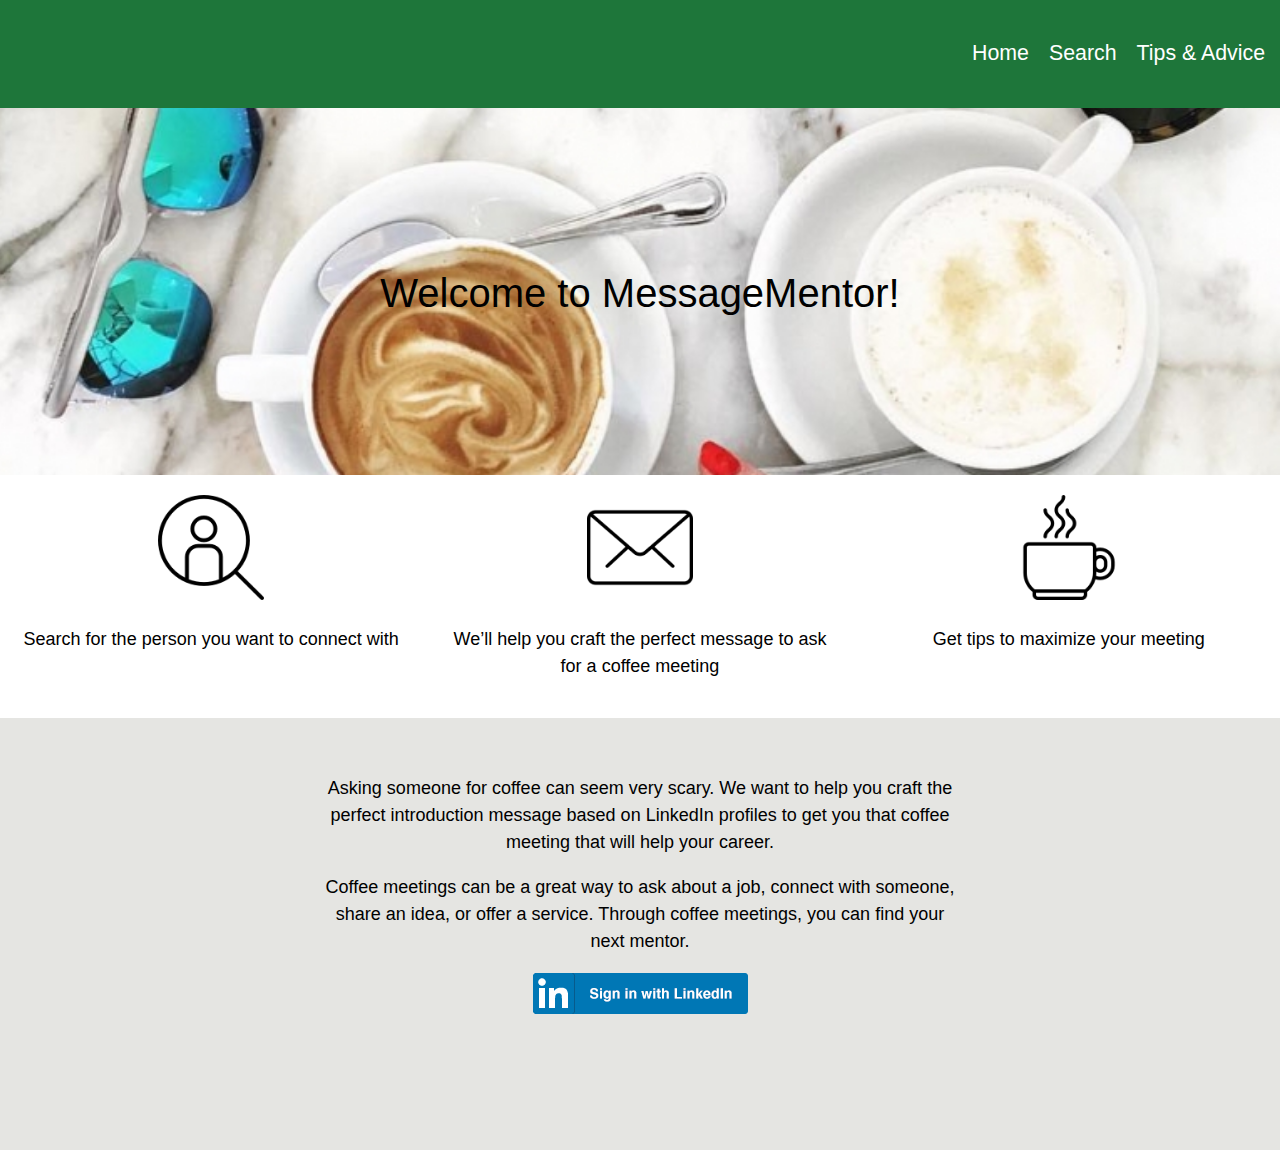
==== index.html @ 6a36743d "removing attempt to make image a button" ====
<!DOCTYPE html>
<html>
	<head>
  		<meta charset="UTF-8">
		<link rel="stylesheet" href="css/normalize.css">
		<link rel="stylesheet" href="css/styles.css">
		<title>MessageMentor | A Lady Problems Hackathon Project</title>
		<script src="https://ajax.googleapis.com/ajax/libs/jquery/1.12.4/jquery.min.js"></script>
		
		<script type="text/javascript" src="https://platform.linkedin.com/in.js">
    api_key: 756kyvmhxnn21l
    authorize: true
        onLoad: onLinkedInLoad
    lang: en_US
</script>

	  <script type="text/javascript">
    
    // Setup an event listener to make an API call once auth is complete
    function onLinkedInLoad() {
        IN.Event.on(IN, "auth", getProfileData);
    }
    // Handle the successful return from the API call
    function onSuccess(data) {
        console.log(data);
	location.replace("steptwo.html");
    }
    // Handle an error response from the API call
    function onError(error) {
        console.log(error);
    }
    // Use the API call wrapper to request the member's basic profile data
    function getProfileData() {
        IN.API.Raw("/people/~:(id,firstName,lastName,industry,specialties,positions~:(title,company:(name)))").result(onSuccess).error(onError);
    }
</script>


		
	</head>
	<body class="home">
		
		<nav>
			<ul>
				<a href="#" class="active">Home</a>
				<a href="#">Search</a>
				<a href="#">Tips & Advice</a>
			</ul>
		</nav>
		<h1 class="title">Welcome to MessageMentor!</h1>
				<script type="in/Login"></script>

		<div class="main">
			<div class="container">
			   <div class="column-center">
			   		<img src="img/mail.png"></img>
			   		<p>We’ll help you craft the perfect message to ask for a coffee meeting</p>
			   	</div>
			   <div class="column-left">
			   		<img src="img/talent-search.png"></img>
			   		<p>Search for the person you want to connect with</p>
			   	</div>
			   <div class="column-right">
			   		<img src="img/coffee-cup.png"></img>
			   		<p>Get tips to maximize your meeting</p>
			   </div>
			</div>
		</div>
		<div class="footer">
		<p>Asking someone for coffee can seem very scary.  We want to help you craft the perfect introduction message based on LinkedIn profiles to get you that coffee meeting that will help your career.</p>
		<p>Coffee meetings can be a great way to ask about a job, connect with someone, share an idea, or offer a service. Through coffee meetings, you can find your next mentor.</p>
		
			<img src="img/LI_default.png" id = "start"></img>
		</div>
		


		<script src= "js/script.js"></script>
		
		
		
	</body>
</html>
---- css/styles.css ----
body{
  	background-repeat: no-repeat;
    background-position: right top;
    background-size: cover;
    background-attachment: fixed;
    font-family: "Avenir", Sans-serif;
  	text-decoration: none;
  	font-size: 18px;
  	line-height: 1.5;
}

.home{
	background-image: url("../img/coffee_bg.jpg");  
}

.two{
	background-image: url("../img/meeting.jpg");
	background-size: contain;
}
.three{
	background-image: url("../img/women-tea.jpeg");
	background-size: cover;
}

.four{
	background: white;
}

nav{
	background-color: #1E763A;
	padding-top: 20px;
	padding-bottom: 20px;
	text-align: right;
}


a{
	font-size: 16pt;
	color: white;
	text-decoration: none;
	padding-right: 15px;
}

a .active{
	text-decoration: underline;
}

h1{
	padding-top: 10%;
	text-align: center;
	font-size: 40px;
	font-weight: lighter;
}

.title{
	padding-bottom: 125px;
}


.blank{
	padding: 3% 25% 35% 25%;
}


.main{
	padding-top: 20px;
	padding-bottom: 20px;
	text-align: center;
	background-color: white;
}

.column-left{ float: left; width: 33%; }
.column-right{ float: right; width: 33%; }
.column-center{ display: inline-block; width: 33%; }

.container img{
	width: 25%;
}

.container p{
	padding: 0px 15px 0px 15px;
}

.footer{
	padding: 3% 25% 10% 25%;
	background-color: #E5E5E2;
	text-align: center;
}

/*.footer p{
	max-width: 800px;
	display: inline-block;
}
*/


.form-style-6{
    font: 95% Arial, Helvetica, sans-serif;
    max-width: 400px;
    margin: 10px auto;
    padding: 16px;
    background: #F7F7F7;
}

.form-style-6 input[type="text"],
.form-style-6 input[type="date"],
.form-style-6 input[type="datetime"],
.form-style-6 input[type="email"],
.form-style-6 input[type="number"],
.form-style-6 input[type="search"],
.form-style-6 input[type="time"],
.form-style-6 input[type="url"],
.form-style-6 textarea,
.form-style-6 select 
{
    -webkit-transition: all 0.30s ease-in-out;
    -moz-transition: all 0.30s ease-in-out;
    -ms-transition: all 0.30s ease-in-out;
    -o-transition: all 0.30s ease-in-out;
    outline: none;
    box-sizing: border-box;
    -webkit-box-sizing: border-box;
    -moz-box-sizing: border-box;
    width: 100%;
    background: #fff;
    margin-bottom: 4%;
    border: 1px solid #ccc;
    padding: 3%;
    color: #555;
    font: 95% Arial, Helvetica, sans-serif;
}
.form-style-6 input[type="text"]:focus,
.form-style-6 input[type="date"]:focus,
.form-style-6 input[type="datetime"]:focus,
.form-style-6 input[type="email"]:focus,
.form-style-6 input[type="number"]:focus,
.form-style-6 input[type="search"]:focus,
.form-style-6 input[type="time"]:focus,
.form-style-6 input[type="url"]:focus,
.form-style-6 textarea:focus,
.form-style-6 select:focus
{
    box-shadow: 0 0 5px #43D1AF;
    padding: 3%;
    border: 1px solid #43D1AF;
}

.form-style-6 input[type="submit"],
.form-style-6 input[type="button"]{
    box-sizing: border-box;
    -webkit-box-sizing: border-box;
    -moz-box-sizing: border-box;
    width: 100%;
    padding: 3%;
    background: #1E763A;
    border-bottom: 2px solid #124622;
    border-top-style: none;
    border-right-style: none;
    border-left-style: none;    
    color: #fff;
}
.form-style-6 input[type="submit"]:hover,
.form-style-6 input[type="button"]:hover{
    background: #78ac88;
}

.template{
    font: 95% Arial, Helvetica, sans-serif;
    max-width: 600px;
    margin: 10px auto;
    padding: 16px;
    background: #F7F7F7;
}

textarea{
    width: 100%;
    height: 200px;
    display: block;
}
.linkedinsearch{
text-align:center;
	background:white;
}
#introtemplategreeting{
	background:white;
}
</style>
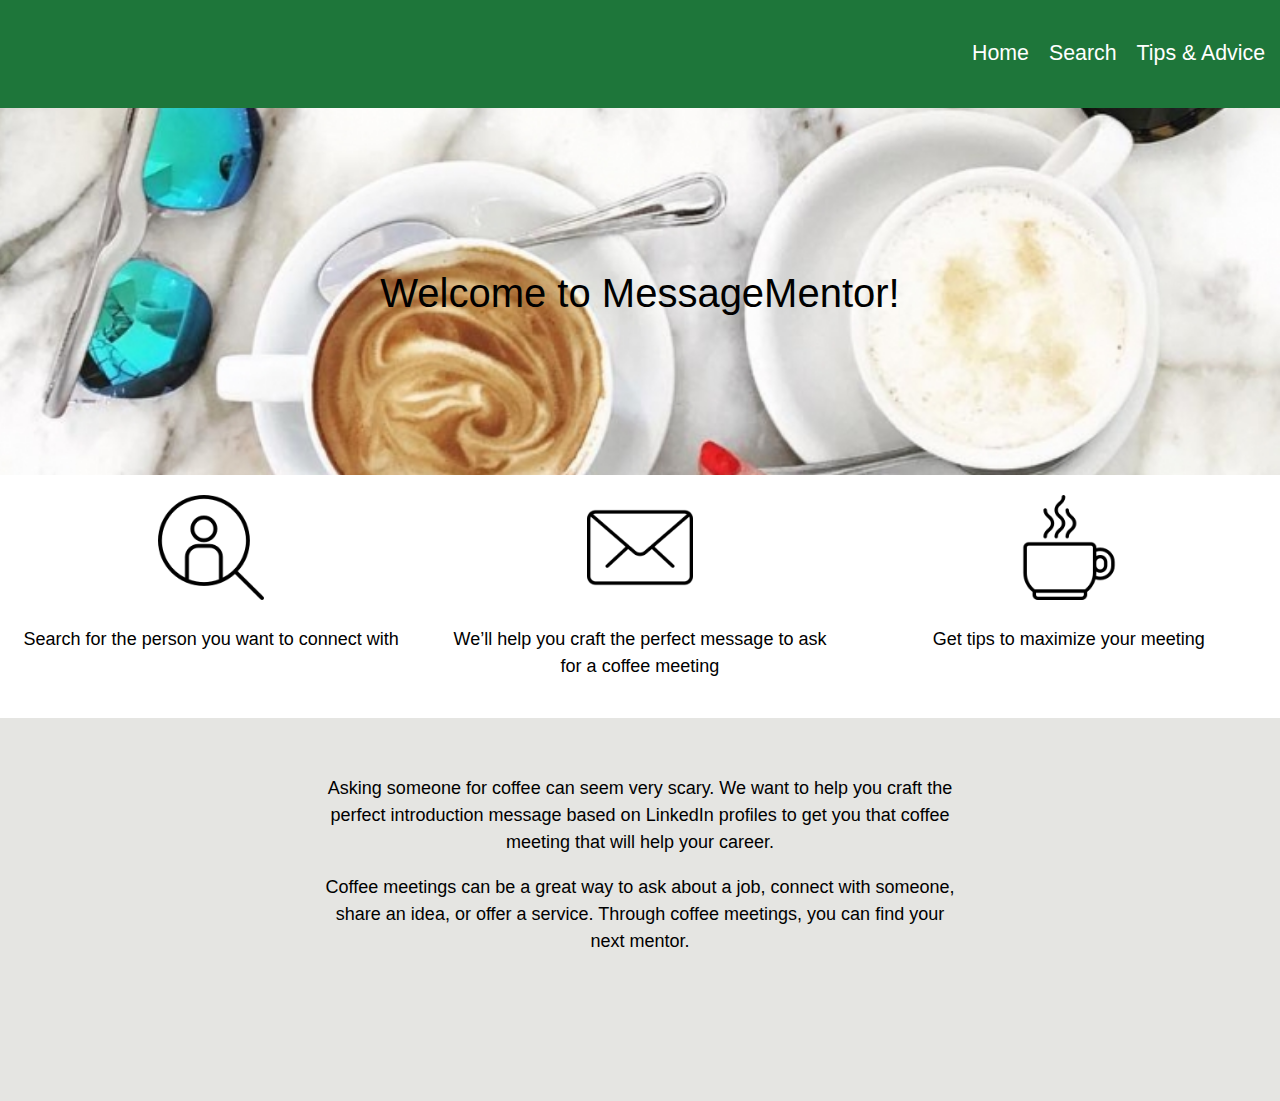
==== commit 882e499c: "hiding sign in button at the bottom" ====
--- a/index.html
+++ b/index.html
@@ -48,7 +48,9 @@
 			</ul>
 		</nav>
 		<h1 class="title">Welcome to MessageMentor!</h1>
-				<script type="in/Login"></script>
+		<div id="linkedin_signin">
+				<script  type="in/Login"></script>
+		</div>
 
 		<div class="main">
 			<div class="container">
@@ -70,7 +72,7 @@
 		<p>Asking someone for coffee can seem very scary.  We want to help you craft the perfect introduction message based on LinkedIn profiles to get you that coffee meeting that will help your career.</p>
 		<p>Coffee meetings can be a great way to ask about a job, connect with someone, share an idea, or offer a service. Through coffee meetings, you can find your next mentor.</p>
 		
-			<img src="img/LI_default.png" id = "start"></img>
+		<!--	<img src="img/LI_default.png" id = "start"></img> -->
 		</div>
 		
 
--- a/css/styles.css
+++ b/css/styles.css
@@ -184,4 +184,9 @@
 #introtemplategreeting{
 	background:white;
 }
+
+#linkedin_signin{
+	text-align:center;
+	margin: 0 auto;
+}
 </style>
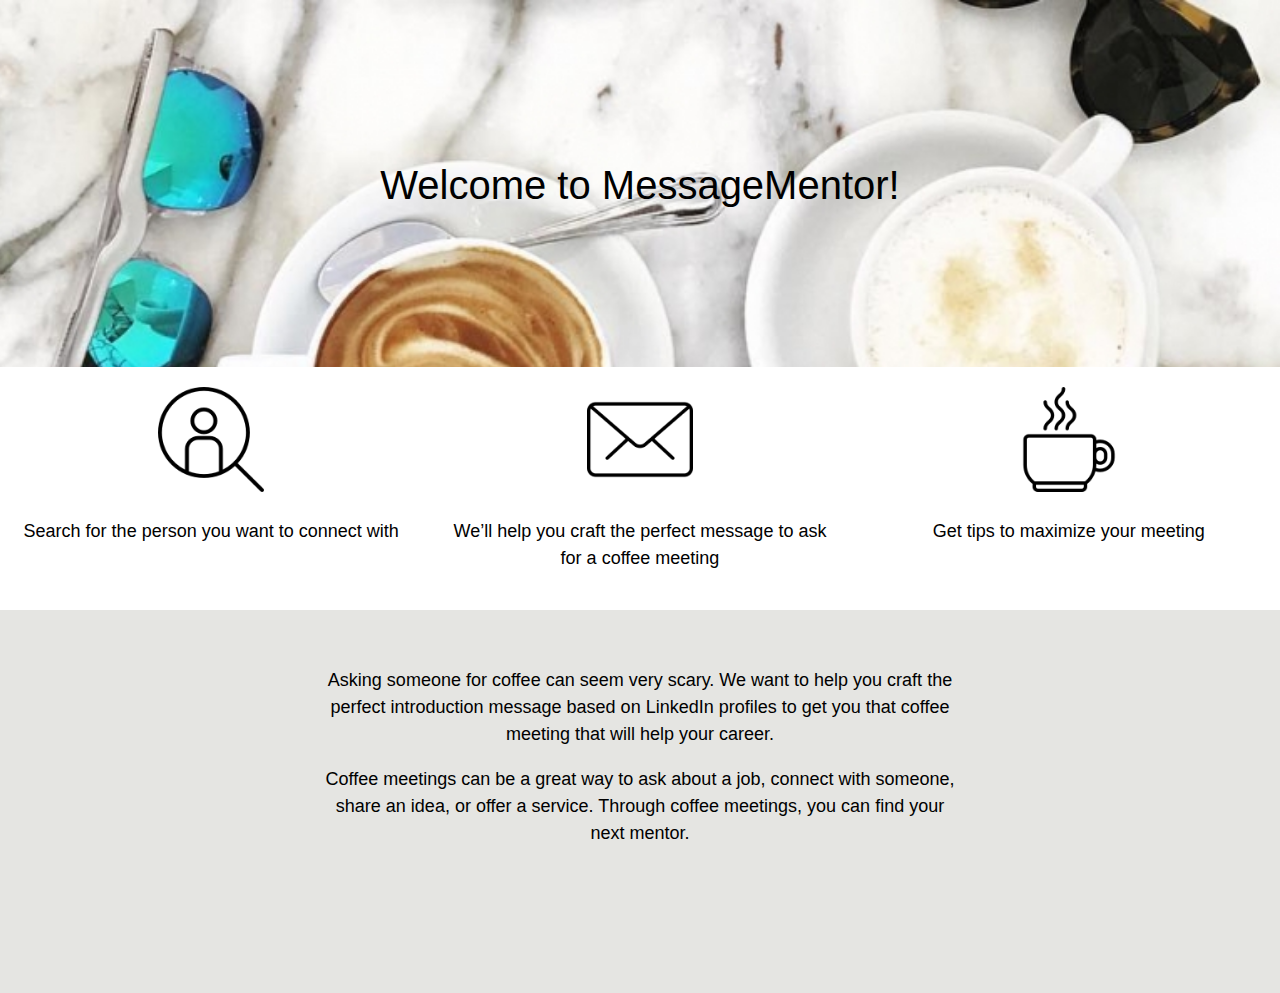
==== commit a688c6aa: "Not using nav for now" ====
--- a/index.html
+++ b/index.html
@@ -40,13 +40,13 @@
 	</head>
 	<body class="home">
 		
-		<nav>
+		<!--<nav>
 			<ul>
 				<a href="#" class="active">Home</a>
 				<a href="#">Search</a>
 				<a href="#">Tips & Advice</a>
 			</ul>
-		</nav>
+		</nav>-->
 		<h1 class="title">Welcome to MessageMentor!</h1>
 		<div id="linkedin_signin">
 				<script  type="in/Login"></script>
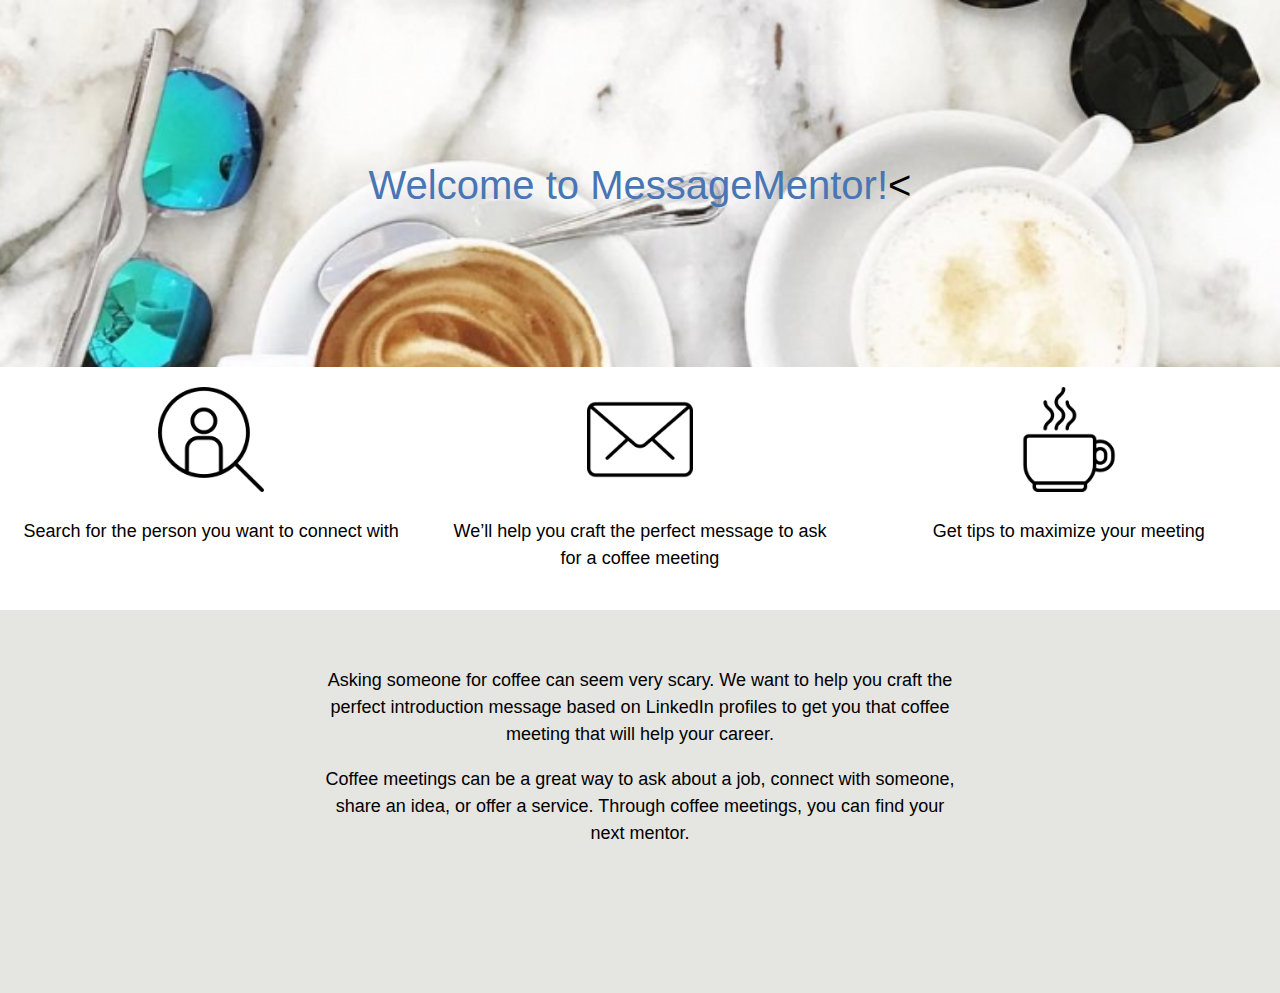
==== commit 6f92c50b: "Changing font color of title" ====
--- a/index.html
+++ b/index.html
@@ -47,7 +47,7 @@
 				<a href="#">Tips & Advice</a>
 			</ul>
 		</nav>-->
-		<h1 class="title">Welcome to MessageMentor!</h1>
+		<h1 class="title"><font color="#4875B4">Welcome to MessageMentor!</font><</h1>
 		<div id="linkedin_signin">
 				<script  type="in/Login"></script>
 		</div>
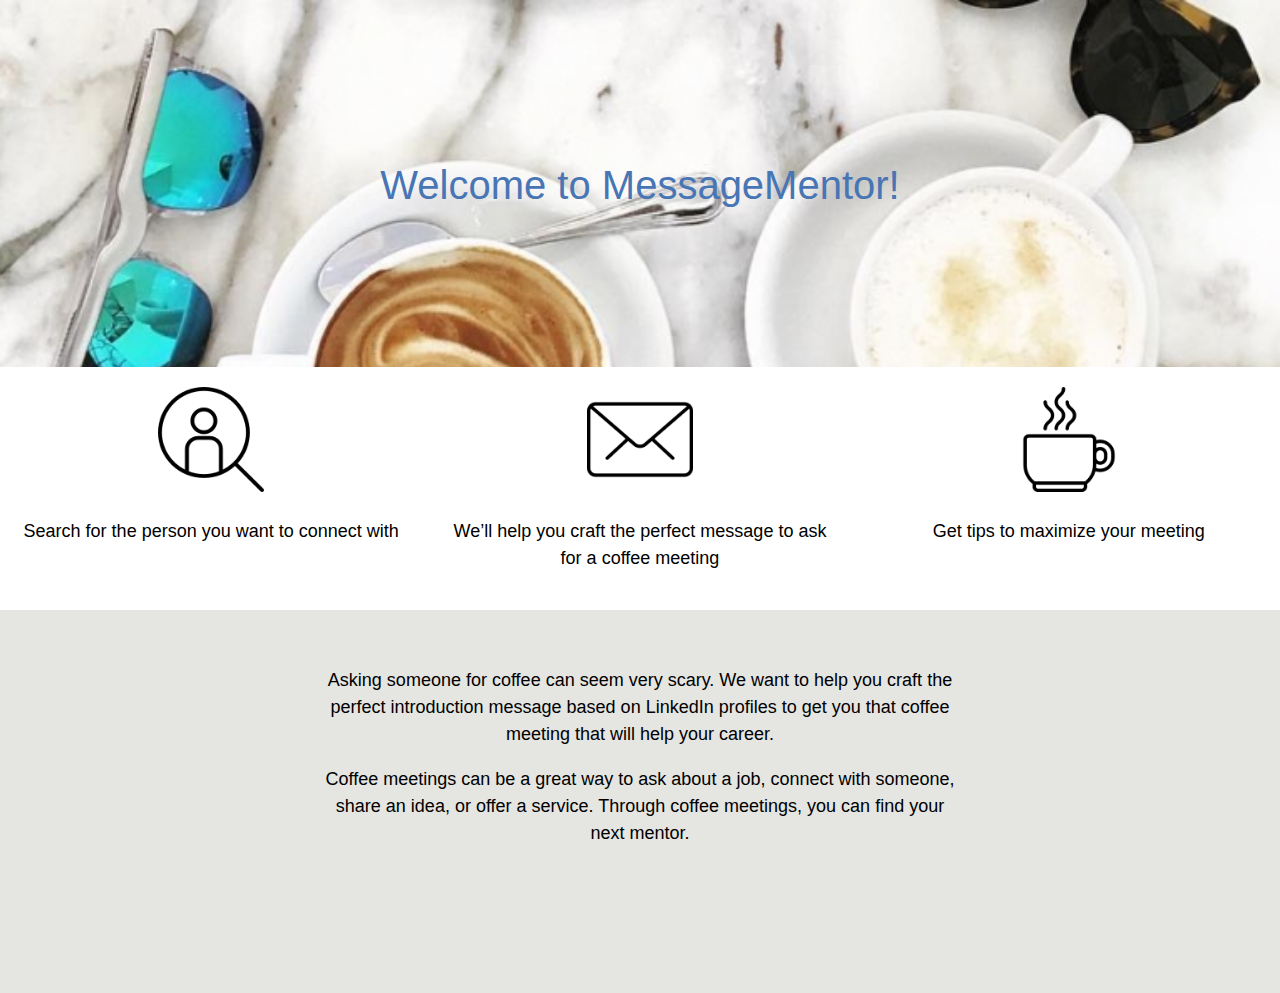
==== commit 73659a0b: "Update index.html" ====
--- a/index.html
+++ b/index.html
@@ -47,7 +47,7 @@
 				<a href="#">Tips & Advice</a>
 			</ul>
 		</nav>-->
-		<h1 class="title"><font color="#4875B4">Welcome to MessageMentor!</font><</h1>
+		<h1 class="title"><font color="#4875B4">Welcome to MessageMentor!</font></h1>
 		<div id="linkedin_signin">
 				<script  type="in/Login"></script>
 		</div>
